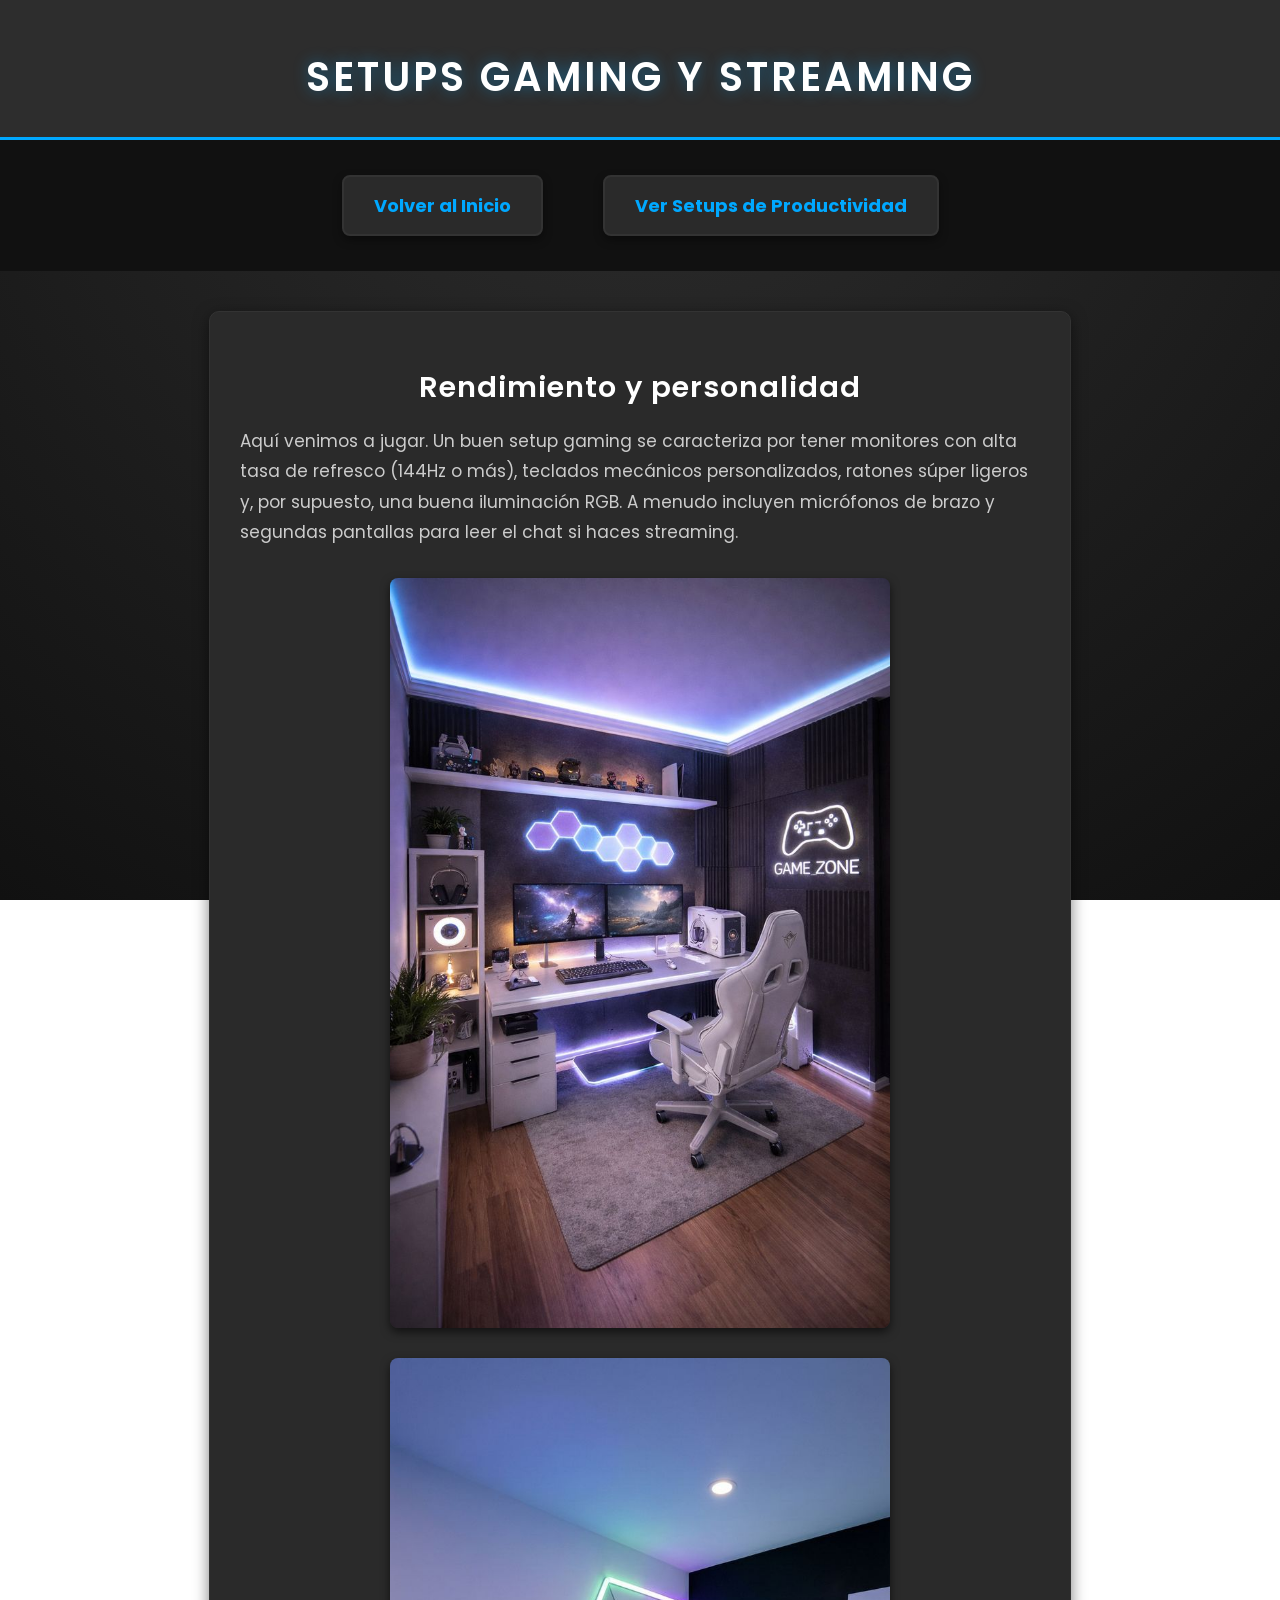
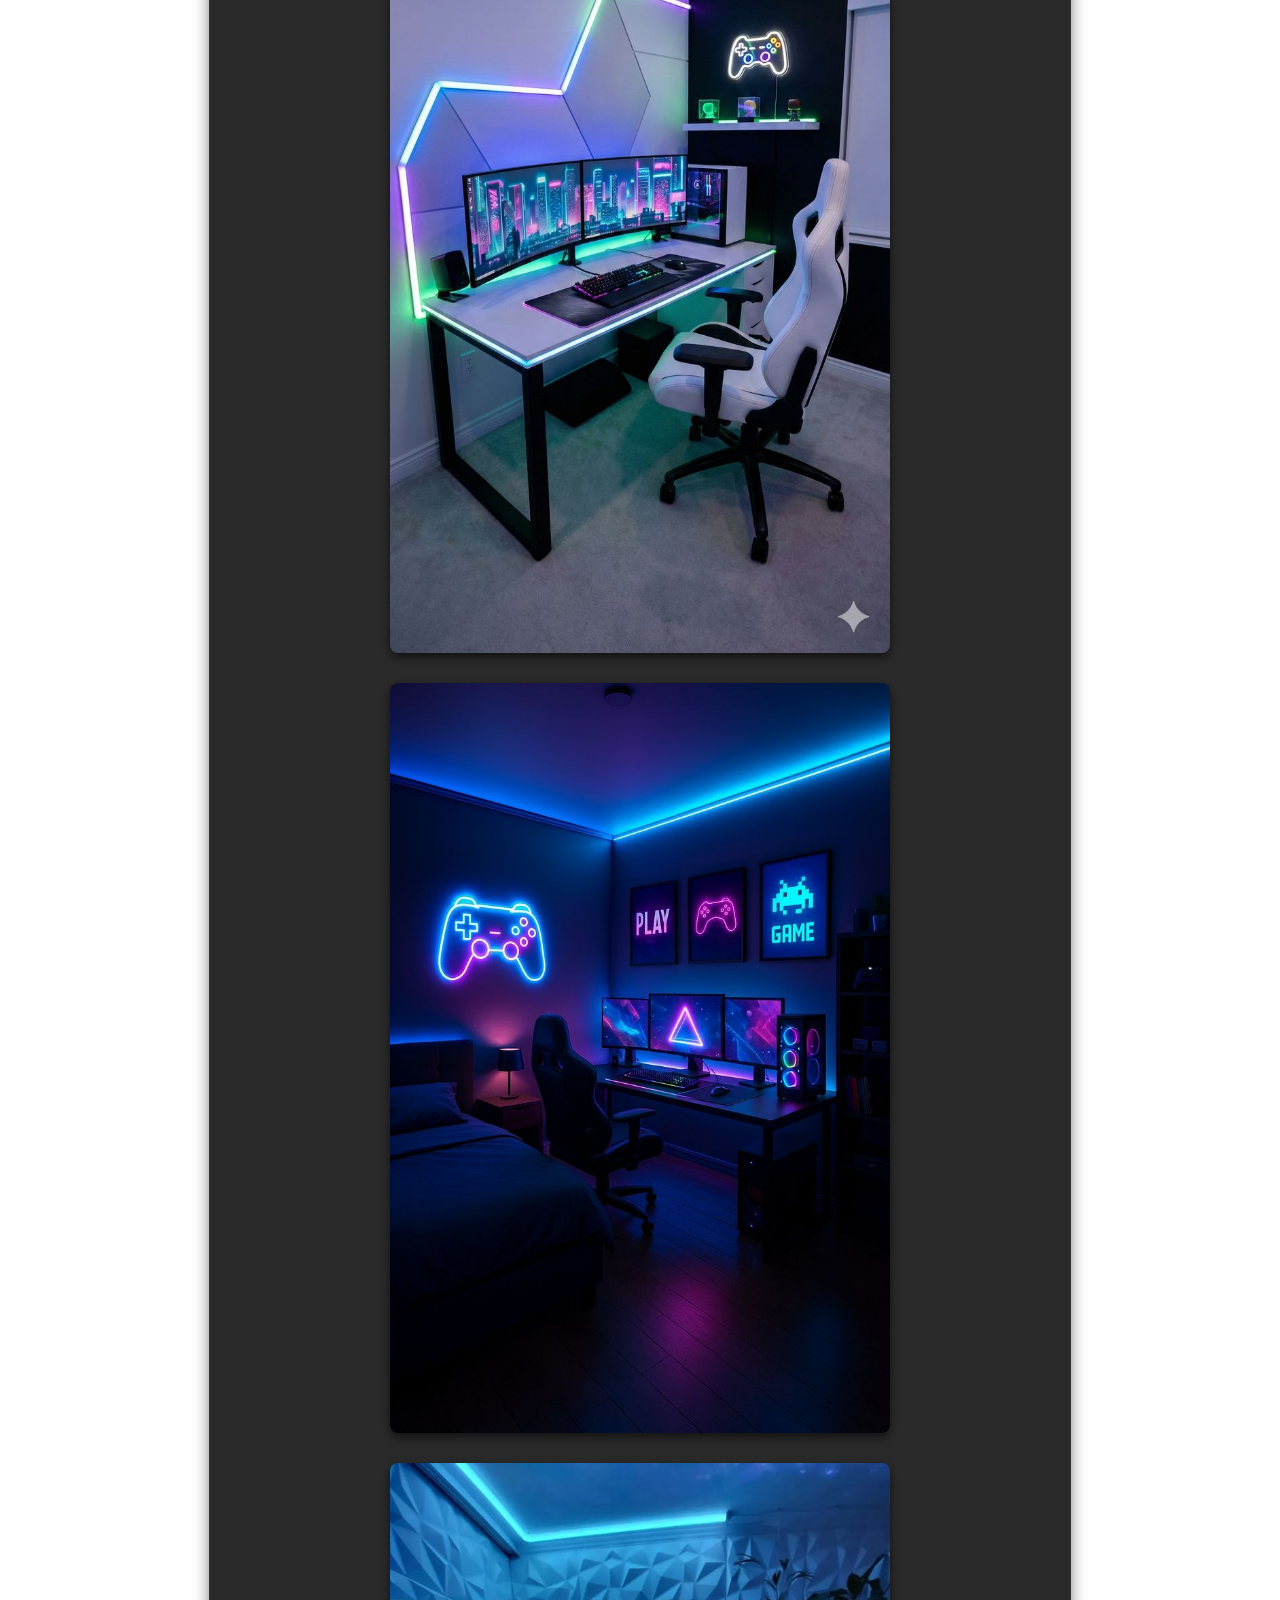
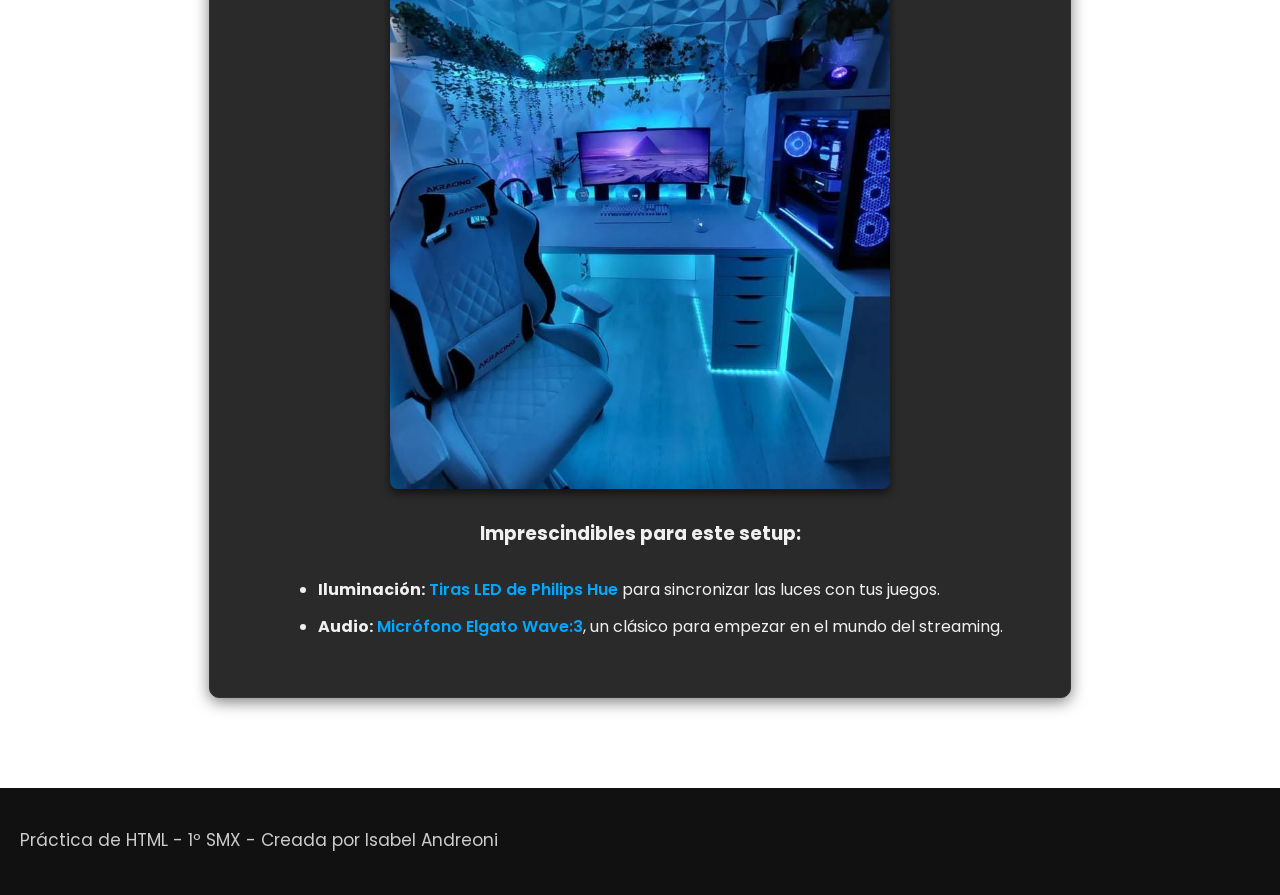
==== páginas/gaming.html @ 21482e0e "Mi web html" ====
<!DOCTYPE html>
<html lang="es">
<head>
    <meta charset="UTF-8">
    <title>Setups Gaming</title>
    <link rel="preconnect" href="https://fonts.googleapis.com">
    <link rel="preconnect" href="https://fonts.gstatic.com" crossorigin>
    <link href="https://fonts.googleapis.com/css2?family=Poppins:wght@300;400;600&display=swap" rel="stylesheet">
    <link rel="stylesheet" href="../css/estilos.css">
</head>
<body>

    <header>
        <h1>Setups Gaming y Streaming</h1>
    </header>

    <nav>
        <ul>
            <li><a href="../index.html">Volver al Inicio</a></li>
            <li><a href="productividad.html">Ver Setups de Productividad</a></li>
        </ul>
    </nav>

    <main>
        <h2>Rendimiento y personalidad</h2>
        <p>Aquí venimos a jugar. Un buen setup gaming se caracteriza por tener monitores con alta tasa de refresco (144Hz o más), teclados mecánicos personalizados, ratones súper ligeros y, por supuesto, una buena iluminación RGB. A menudo incluyen micrófonos de brazo y segundas pantallas para leer el chat si haces streaming.</p>
        
        <img src="../imágenes/setup-gaming.jpg/1 rgb.jpg" alt="Ejemplo de un setup gaming con RGB1" width="500">
        <img src="../imágenes/setup-gaming.jpg/2 rgb.jpg" alt="Ejemplo de un setup gaming con RGB2" width="500">
        <img src="../imágenes/setup-gaming.jpg/3 rgb.jpg" alt="Ejemplo de un setup gaming con RGB3" width="500">
        <img src="../imágenes/setup-gaming.jpg/4 rgb.jpg" alt="Ejemplo de un setup gaming con RGB4" width="500">

        <h3>Imprescindibles para este setup:</h3>
        <ul>
            <li><strong>Iluminación:</strong> <a href="https://www.philips-hue.com/es-es/products/smart-light-strips" target="_blank">Tiras LED de Philips Hue</a> para sincronizar las luces con tus juegos.</li>
            <li><strong>Audio:</strong> <a href="https://www.elgato.com/es/es/p/wave-3-black" target="_blank">Micrófono Elgato Wave:3</a>, un clásico para empezar en el mundo del streaming.</li>
        </ul>
        
    </main>

    <footer>
        <p>Práctica de HTML - 1º SMX - Creada por Isabel Andreoni</p>
    </footer>

</body>
</html>
---- css/estilos.css ----
body {
    font-family: 'Poppins', sans-serif;
    background: radial-gradient(circle at top center, #2e2e2e 0%, #111111 100%);
    background-attachment: fixed;
    color: #f0f0f0;
    margin: 0;
    padding: 0;
    display: flex;
    flex-direction: column;
    min-height: 100vh;
}

header {
    background-color: #2d2d2d;
    text-align: center;
    padding: 20px;
    border-bottom: 3px solid #00a8ff;
}

nav {
    background-color: #111;
    padding: 15px;
    text-align: center;
}

nav ul {
   list-style-type: none;
    padding: 20px 0;
    margin: 0;
    display: flex;
    justify-content: center; 
    gap: 20px; 
}

nav li {
    display: inline-block;
    margin: 0 20px;
}

nav a {
    display: inline-block;
    background-color: #2a2a2a;
    color: #00a8ff;
    text-decoration: none;
    font-weight: bold;
    font-size: 18px;
    padding: 15px 30px;
    border-radius: 8px; 
    border: 2px solid #333; 
    box-shadow: 0 4px 10px rgba(0, 0, 0, 0.4);
    transition: all 0.3s ease; 
}


nav a:hover {
    background-color: #00a8ff; 
    color: #111; 
    border-color: #00a8ff;
    transform: scale(1.05); 
    box-shadow: 0 8px 20px rgba(0, 168, 255, 0.4);
}


main {
    flex: 1; 
    max-width: 800px;
    margin: 40px auto; 
    padding: 30px;
    background-color: #2a2a2a;
    border-radius: 10px; 
    border: 1px solid #333; 
    box-shadow: 0 4px 15px rgba(0, 0, 0, 0.5); 
    text-align: center;
    width: 90%;
    
    transition: transform 0.4s ease, box-shadow 0.4s ease, border-color 0.4s ease;
}


main:hover {
    transform: translateY(-5px); 
    border-color: #00a8ff; 
    box-shadow: 0 10px 30px rgba(0, 168, 255, 0.15); 
}


img {
    max-width: 100%;
    height: auto;
    border-radius: 8px;
    margin-top: 20px;
}


footer {
    text-align: center;
    padding: 20px;
    background-color: #111;
    color: #888;
    margin-top: 50px;
}

h1 {
    color: #ffffff;
    font-weight: 600;
    font-size: 2.5rem; 
    text-transform: uppercase; 
    letter-spacing: 3px; 
    text-shadow: 0 0 15px rgba(0, 168, 255, 0.4); 
    margin-bottom: 10px;
}

h2 {
    color: #ffffff;
    font-weight: 600;
    font-size: 1.8rem;
    margin-bottom: 15px;
    letter-spacing: 1px;
}

p {
    font-size: 17px; 
    line-height: 1.8; 
    color: #cccccc; 
    text-align: left; 
    margin-bottom: 20px;
}

main img {
    display: block;
    margin: 30px auto; 
    box-shadow: 0 4px 10px rgba(0,0,0,0.6); 
}

main a {
    color: #00a8ff; 
    text-decoration: none; 
    font-weight: 600; 
    transition: color 0.3s ease; 
}

main a:visited {
    color: #00a8ff; 
}

main a:hover {
    color: #ffffff; 
    text-decoration: underline; 
}

.texto-centrado {
    text-align: center;
}

main ul {
    display: inline-block; 
    text-align: left; 
    margin-top: 10px;
}

main li {
    margin-bottom: 12px; 
}
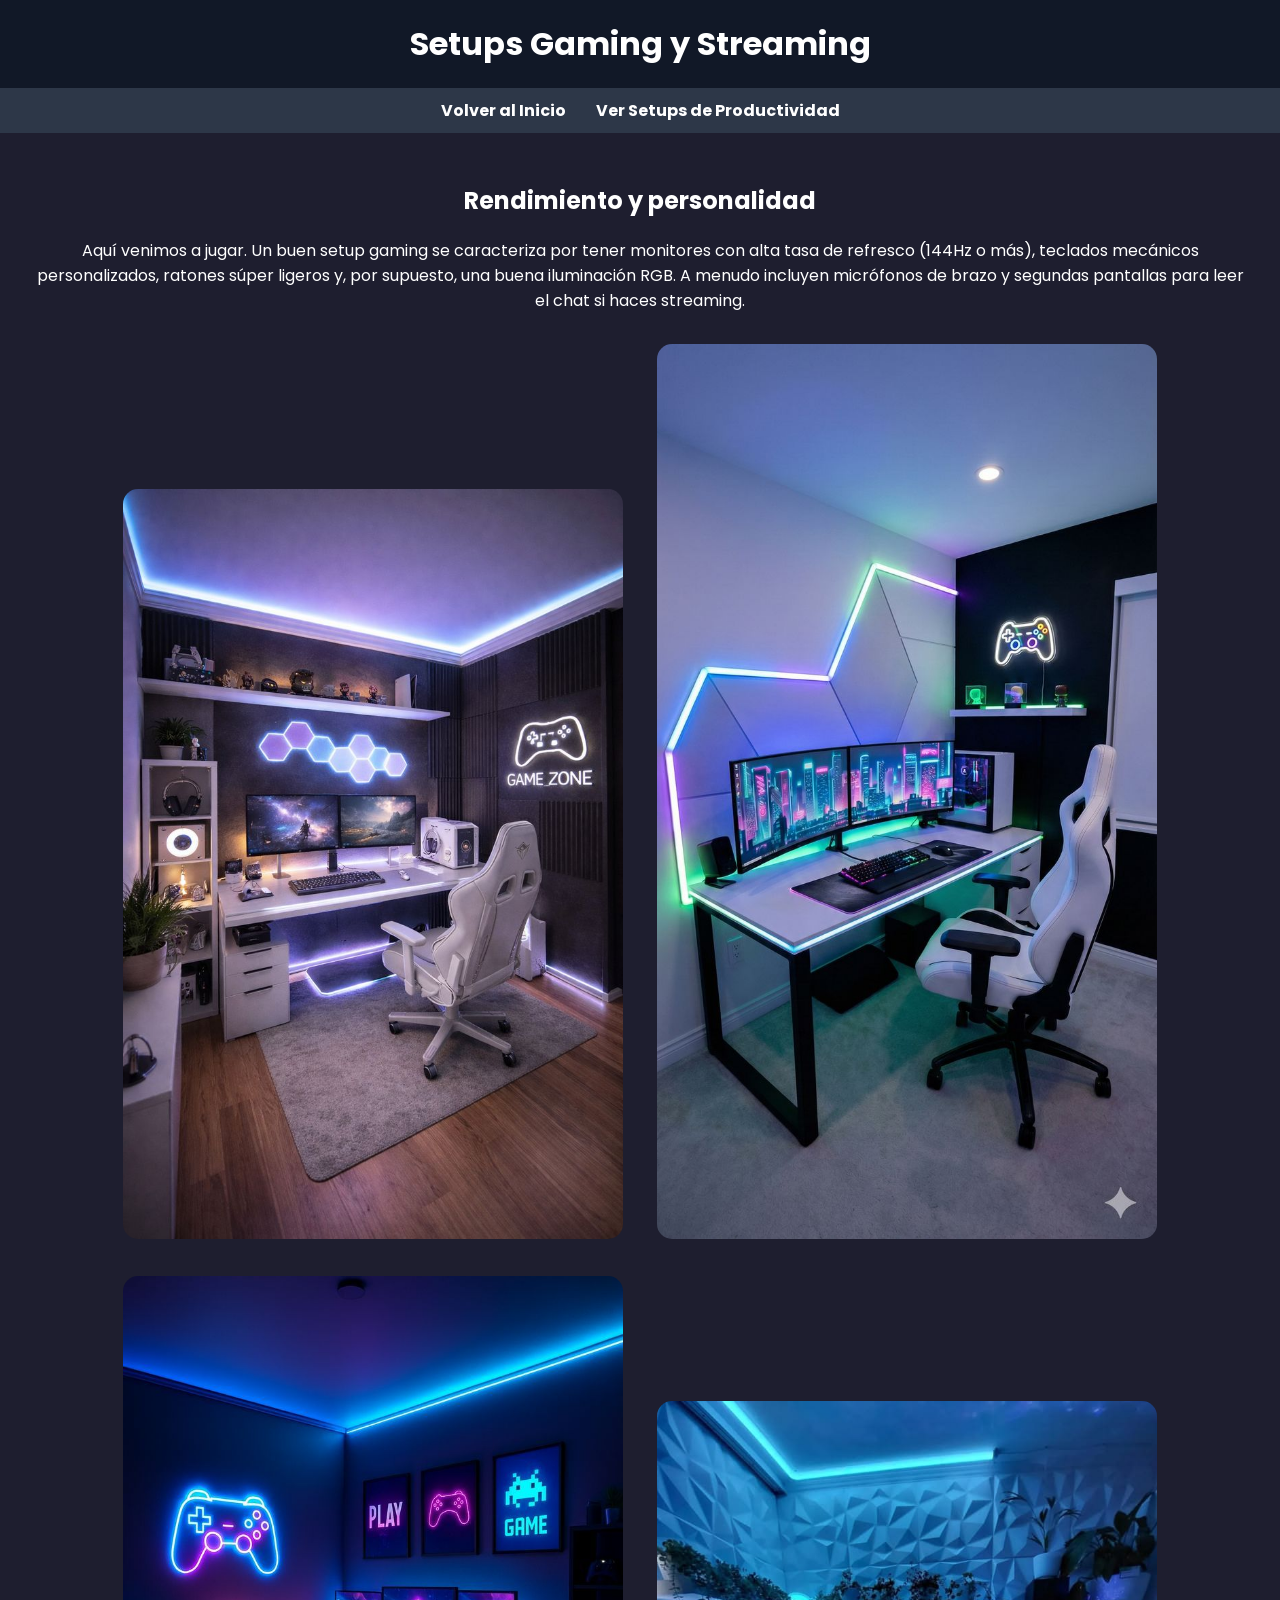
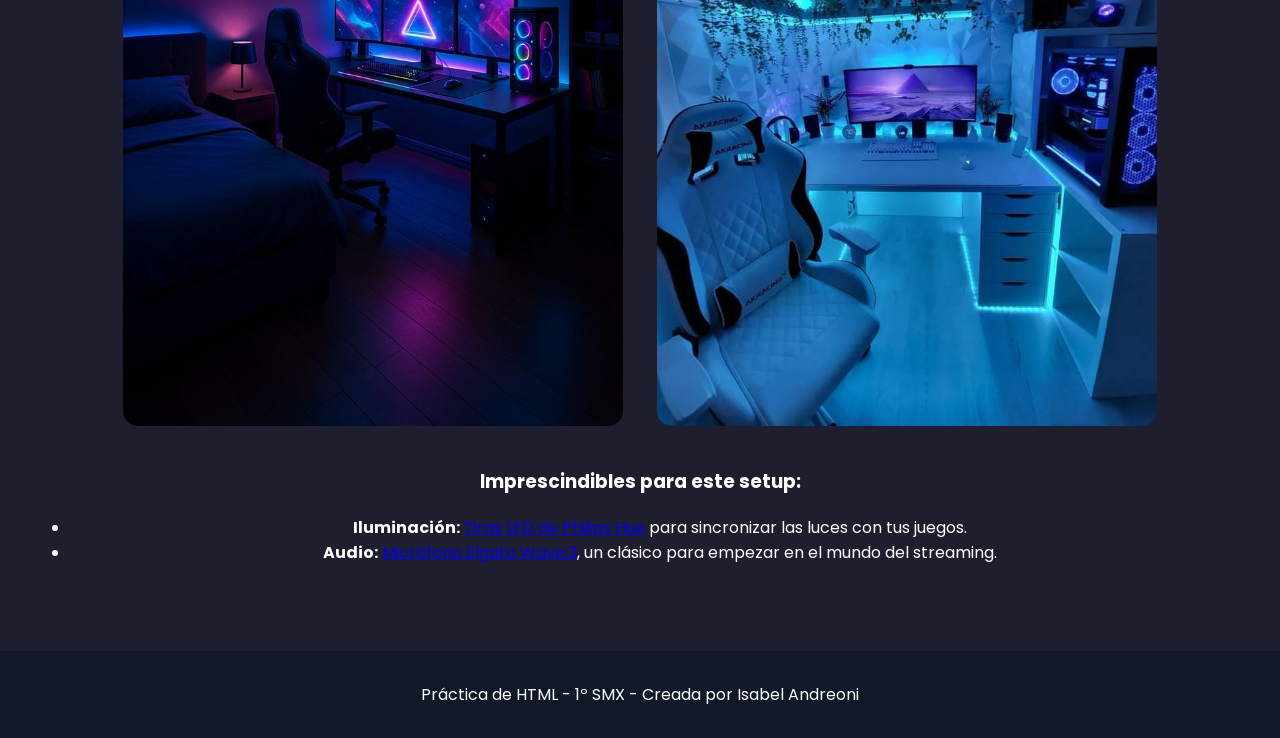
==== commit eb53ace3: "Añadiendo estilos a la web" ====
--- a/páginas/gaming.html
+++ b/páginas/gaming.html
@@ -25,10 +25,10 @@
         <h2>Rendimiento y personalidad</h2>
         <p>Aquí venimos a jugar. Un buen setup gaming se caracteriza por tener monitores con alta tasa de refresco (144Hz o más), teclados mecánicos personalizados, ratones súper ligeros y, por supuesto, una buena iluminación RGB. A menudo incluyen micrófonos de brazo y segundas pantallas para leer el chat si haces streaming.</p>
         
-        <img src="../imágenes/setup-gaming.jpg/1 rgb.jpg" alt="Ejemplo de un setup gaming con RGB1" width="500">
-        <img src="../imágenes/setup-gaming.jpg/2 rgb.jpg" alt="Ejemplo de un setup gaming con RGB2" width="500">
-        <img src="../imágenes/setup-gaming.jpg/3 rgb.jpg" alt="Ejemplo de un setup gaming con RGB3" width="500">
-        <img src="../imágenes/setup-gaming.jpg/4 rgb.jpg" alt="Ejemplo de un setup gaming con RGB4" width="500">
+        <img src="../imágenes/setup-gaming.jpg/1 rgb.jpg" class="imagenes-hover">
+        <img src="../imágenes/setup-gaming.jpg/2 rgb.jpg" class="imagenes-hover">
+        <img src="../imágenes/setup-gaming.jpg/3 rgb.jpg" class="imagenes-hover">
+        <img src="../imágenes/setup-gaming.jpg/4 rgb.jpg" class="imagenes-hover">
 
         <h3>Imprescindibles para este setup:</h3>
         <ul>
--- a/css/estilos.css
+++ b/css/estilos.css
@@ -1,163 +1,140 @@
-body {
+body{
+    margin: 0;
     font-family: 'Poppins', sans-serif;
-    background: radial-gradient(circle at top center, #2e2e2e 0%, #111111 100%);
-    background-attachment: fixed;
-    color: #f0f0f0;
-    margin: 0;
-    padding: 0;
-    display: flex;
-    flex-direction: column;
-    min-height: 100vh;
+    background-color: #1E1E2F;
+    color: white;
 }
 
-header {
-    background-color: #2d2d2d;
+header{
+    background-color: #111827;
     text-align: center;
     padding: 20px;
-    border-bottom: 3px solid #00a8ff;
 }
 
-nav {
-    background-color: #111;
-    padding: 15px;
+header h1{
+    margin: 0;
+}
+
+nav{
+    background-color: #2D3748;
+    padding: 10px;
+}
+
+nav ul{
+    list-style: none;
+    display: flex;
+    justify-content: center;
+    gap: 30px;
+    padding: 0;
+    margin: 0;
+}
+
+nav a{
+    color: white;
+    text-decoration: none;
+    font-weight: bold;
+    transition: 0.3s;
+}
+
+nav a:hover{
+    color: #60A5FA;
+}
+
+main{
+    padding: 30px;
     text-align: center;
 }
 
-nav ul {
-   list-style-type: none;
-    padding: 20px 0;
-    margin: 0;
-    display: flex;
-    justify-content: center; 
-    gap: 20px; 
+.texto-centrado{
+    max-width: 900px;
+    margin: auto;
+    margin-bottom: 30px;
 }
 
-nav li {
-    display: inline-block;
-    margin: 0 20px;
+.imagenes-hover{
+    width: 500px;
+    border-radius: 15px;
+    margin: 15px;
+    transition: 0.4s;
 }
 
-nav a {
-    display: inline-block;
-    background-color: #2a2a2a;
-    color: #00a8ff;
-    text-decoration: none;
-    font-weight: bold;
-    font-size: 18px;
-    padding: 15px 30px;
-    border-radius: 8px; 
-    border: 2px solid #333; 
-    box-shadow: 0 4px 10px rgba(0, 0, 0, 0.4);
-    transition: all 0.3s ease; 
+.imagenes-hover:hover{
+    transform: scale(1.05);
+    filter: grayscale(30%);
+    opacity: 0.9;
+}
+.banner-principal{
+    width: 80%;
+    border-radius: 15px;
+    transition: 0.4s;
 }
 
-
-nav a:hover {
-    background-color: #00a8ff; 
-    color: #111; 
-    border-color: #00a8ff;
-    transform: scale(1.05); 
-    box-shadow: 0 8px 20px rgba(0, 168, 255, 0.4);
+.banner-principal:hover{
+    transform: scale(1.03);
+    filter: grayscale(40%);
 }
 
-
-main {
-    flex: 1; 
-    max-width: 800px;
-    margin: 40px auto; 
-    padding: 30px;
-    background-color: #2a2a2a;
-    border-radius: 10px; 
-    border: 1px solid #333; 
-    box-shadow: 0 4px 15px rgba(0, 0, 0, 0.5); 
-    text-align: center;
-    width: 90%;
-    
-    transition: transform 0.4s ease, box-shadow 0.4s ease, border-color 0.4s ease;
+.contenedor-cards{
+    display: flex;
+    justify-content: center;
+    gap: 30px;
+    margin-top: 50px;
+    flex-wrap: wrap;
 }
 
-
-main:hover {
-    transform: translateY(-5px); 
-    border-color: #00a8ff; 
-    box-shadow: 0 10px 30px rgba(0, 168, 255, 0.15); 
+.card{
+    background-color: #2D3748;
+    width: 300px;
+    border-radius: 15px;
+    overflow: hidden;
+    box-shadow: 0px 4px 10px rgba(0,0,0,0.4);
+    transition: 0.3s;
 }
 
-
-img {
-    max-width: 100%;
-    height: auto;
-    border-radius: 8px;
-    margin-top: 20px;
+.card:hover{
+    transform: translateY(-10px);
+    box-shadow: 0px 10px 20px rgba(0,0,0,0.6);
 }
 
-
-footer {
-    text-align: center;
-    padding: 20px;
-    background-color: #111;
-    color: #888;
-    margin-top: 50px;
+.card img{
+    width: 100%;
+    height: 200px;
+    object-fit: cover;
+    transition: 0.4s;
 }
 
-h1 {
-    color: #ffffff;
-    font-weight: 600;
-    font-size: 2.5rem; 
-    text-transform: uppercase; 
-    letter-spacing: 3px; 
-    text-shadow: 0 0 15px rgba(0, 168, 255, 0.4); 
-    margin-bottom: 10px;
+.card img:hover{
+    transform: scale(1.05);
+    opacity: 0.8;
 }
 
-h2 {
-    color: #ffffff;
-    font-weight: 600;
-    font-size: 1.8rem;
-    margin-bottom: 15px;
-    letter-spacing: 1px;
+.card-contenido{
+    padding: 20px;
 }
 
-p {
-    font-size: 17px; 
-    line-height: 1.8; 
-    color: #cccccc; 
-    text-align: left; 
-    margin-bottom: 20px;
+.card-contenido h3{
+    margin-top: 0;
 }
 
-main img {
-    display: block;
-    margin: 30px auto; 
-    box-shadow: 0 4px 10px rgba(0,0,0,0.6); 
+.boton{
+    display: inline-block;
+    background-color: #60A5FA;
+    color: white;
+    padding: 10px 20px;
+    border-radius: 8px;
+    text-decoration: none;
+    margin-top: 10px;
+    transition: 0.3s;
 }
 
-main a {
-    color: #00a8ff; 
-    text-decoration: none; 
-    font-weight: 600; 
-    transition: color 0.3s ease; 
+.boton:hover{
+    background-color: #2563EB;
+    transform: scale(1.05);
 }
 
-main a:visited {
-    color: #00a8ff; 
-}
-
-main a:hover {
-    color: #ffffff; 
-    text-decoration: underline; 
-}
-
-.texto-centrado {
+footer{
+    background-color: #111827;
     text-align: center;
-}
-
-main ul {
-    display: inline-block; 
-    text-align: left; 
-    margin-top: 10px;
-}
-
-main li {
-    margin-bottom: 12px; 
-}
+    padding: 15px;
+    margin-top: 40px;
+}
